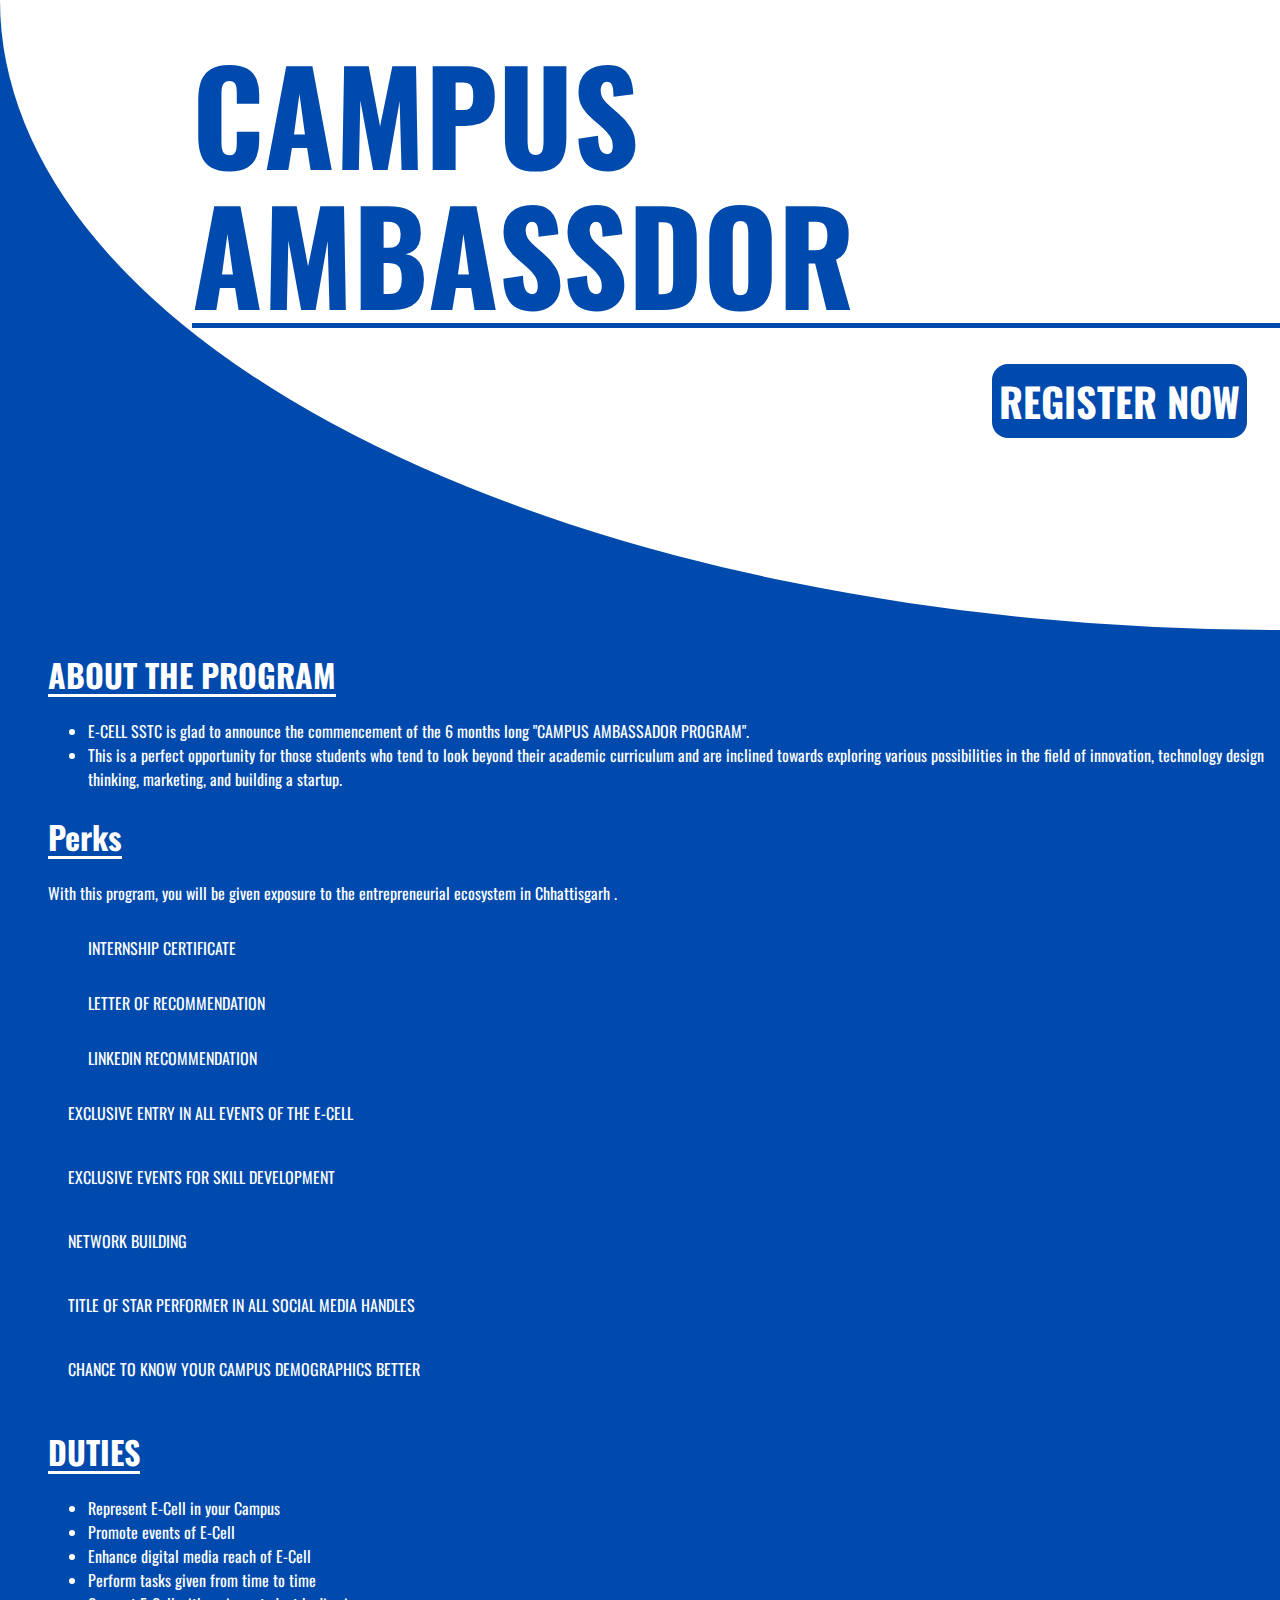
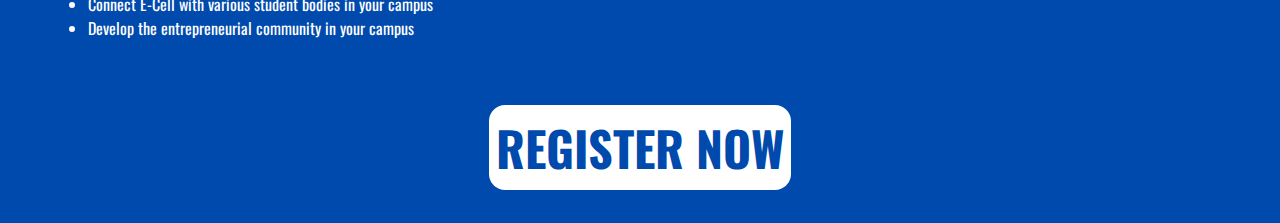
==== src/campus-ambassador.html @ c3c90e22 "icons added" ====
<!DOCTYPE html>
<html lang="en">
<head>
    <meta charset="UTF-8">
    <meta name="viewport" content="width=device-width, initial-scale=1.0">
    <title>Campus-Ambassador-Program</title>
        <link rel="stylesheet" href="../css/campus_ambassodor.css">

        <!-- <link rel="stylesheet" href="../css/footer_new.css"> -->
</head>
<body>
    <div class="quarter-circle-top-right">
        <div>
            <h1 class="top"><span class="underline">CAMPUS AMBASSDOR</span></h1>
            <a href="https://forms.gle/tTrE9z2wY2RR2bG89"><h2><span class="register-background"> REGISTER NOW </span></h2></a>
        </div>
        <!-- <img src="../images/logo.jpg" alt=""> -->
    </div>
    <div class="whole-content">
        <div class="about-prog-duties">
            <h1><span class="underline">ABOUT THE PROGRAM</span></h1>
            <ul>
                <li>E-CELL SSTC is glad to announce the commencement of the 6 months long "CAMPUS AMBASSADOR PROGRAM".</li>
                <li>This is a perfect opportunity for those students who tend to look beyond their academic curriculum and are inclined
                towards exploring various possibilities in the field of innovation, technology design thinking, marketing, and building
                a startup.</li>
            </ul>
        </div>
        <div class="perks">
            <h1><span class="underline">Perks</span></h1>
            <div>With this program, you will be given exposure to the entrepreneurial ecosystem in Chhattisgarh .</div>
            <ul>
                <li class="inline">
                    <div><img class="ca-logo" src="../images/CA Page/certificate.png" alt=""></div>
                    <div class="perk-about">INTERNSHIP CERTIFICATE</div>
                </li>
                <li class="inline">
                    <div><img class="ca-logo" src="../images/CA Page/LOR.png" alt=""></div>
                    <div class="perk-about">LETTER OF RECOMMENDATION</div>
                </li>
                <li class="inline">
                    <div><img class="ca-logo" src="../images/CA Page/Linkedin icon.png" alt=""></div>
                    <div class="perk-about">LINKEDIN RECOMMENDATION</div>
                </li>
                <li class="inline">
                    <img class="ca-logo" src="../images/CA Page/certificate.png" alt="">
                    <div class="perk-about">EXCLUSIVE ENTRY IN ALL EVENTS OF THE E-CELL</div>
                </li>
                <li class="inline">
                    <img class="ca-logo" src="../images/CA Page/skills.png" alt="">
                    <div class="perk-about">EXCLUSIVE EVENTS FOR SKILL DEVELOPMENT</div>
                </li>
                <li class="inline">
                    <img class="ca-logo" src="../images/CA Page/networking.png" alt="">
                    <div class="perk-about">NETWORK BUILDING</div>
                </li>
                <li class="inline">
                    <img class="ca-logo" src="../images/CA Page/Star performer.png" alt="">
                    <div class="perk-about">TITLE OF STAR PERFORMER IN ALL SOCIAL MEDIA HANDLES</div>
                </li>
                <li class="inline">
                    <img class="ca-logo" src="../images/CA Page/certificate.png" alt="">
                    <div class="perk-about">CHANCE TO KNOW YOUR CAMPUS DEMOGRAPHICS BETTER</div>
                </li>
            </ul>
        </div>
        <div class="about-prog-duties">
            <h1><span class="underline">DUTIES</span></h1>
            <ul>
                <li>Represent E-Cell in your Campus</li>
                <li>Promote events of E-Cell</li>
                <li>Enhance digital media reach of E-Cell</li>
                <li>Perform tasks given from time to time</li>
                <li>Connect E-Cell with various student bodies in your campus</li>
                <li>Develop the entrepreneurial community in your campus</li>
            </ul>
        </div>
    </div>
    <div id="camp-amb"><a href="https://forms.gle/tTrE9z2wY2RR2bG89">
        <h2><span class="register-background_2"> REGISTER NOW </span></h2>
    </a></div>
    <!-- <div class="align-form"><iframe
        src="https://docs.google.com/forms/d/e/1FAIpQLSdpk85wEo2HJFTF05UmW3_ZLg6EIEZOmqY6h5S5PCM70rGMUg/viewform?embedded=true"
        width="1435" height="1880" frameborder="0" marginheight="0" marginwidth="0">Loading…</iframe></div> -->
</body>
</html>
---- css/campus_ambassodor.css ----
@import url('https://fonts.googleapis.com/css2?family=Oswald&display=swap');

body{
  background-color: #004aad;/*changes*/
  margin:0;
  font-family: 'Oswald', sans-serif;
}
/* campus ambassador code starts here  */

.whole-content{
    margin-left: 3rem;
    color: white;
}
.top{
    margin-top: -3rem;
    /* padding-top: -10px; */
    font-size: 8rem;
    color: #004aad;
    text-decoration: underline;
}
.underline{
    border-bottom: 5px solid currentColor;
    display: inline-block;
    line-height: 1.1;
}
.quarter-circle-top-right div{
    line-height: 4rem;
}
.quarter-circle-top-right a{
    text-decoration: none;
}
.quarter-circle-top-right .register-background{
    border-radius: 1rem;
    background: #004aad;
    padding: 7px;
}
.register-background_2{
    border-radius: 1rem;
    background: white;
    color: #004aad;
    padding: 7px;    
}
/* .quarter-circle-top-right img{
    padding-left: 68%;
} */
.quarter-circle-top-right h2{
    margin-top: -2.8rem;
    padding-left: 50rem;
    font-size: 40px;
    color: white;
}

.quarter-circle-top-right{
    padding-top: 7%;
     padding-left: 15%;
     width: auto;
     height: 540px;
     background: #004aad;
     border-radius: 0 0 100px;
     -moz-border-radius: 0 0 0 50%;
     -webkit-border-radius: 0 0 0 100%;
     background-color: white;
}
.perks ul{
    list-style-type: none;
    line-height: 55px;
}
.circle{
  height: 3.2rem;
  width: 3.2rem;
  background-color: white;
  border-radius: 50%;
  margin-left: -35px;
  margin-right: 10px;
}
.inline{
    display: flex;
}
.about-prog-duties .underline{
    border-bottom: 3.5px solid white;
    padding: 0 0 2px;
}
.perks .underline{
    border-bottom: 3.5px solid white;
    padding: 0 0 2px;
}

#scroll{
    overflow-y: scroll;
    scroll-behavior: smooth;
}
#camp-amb{
    /* text-decoration: underline; */
    text-align: center;
    color: white;
    padding-top: 1rem;
    text-align: center;
}
#camp-amb h2{
    font-size: 3rem;
}
#camp-amb a{
    text-decoration: none;
}
.ca-logo{
    height: 4em;
    width: auto;
    margin-left: -40px;
    margin-right: 20px;
}




/* MOBILE VIEW */

@media only screen and (max-width: 600px){
    .whole-content{
    margin-left: 1rem;
    color: white;
    font-size: .5rem;
}
.top{
    margin-top: -2rem;
    /* padding-top: -10px; */
    font-size: 2.3rem;
    color: #004aad;
    text-decoration: underline;
}
.circle{
  height: 1.5rem;
  width: 1.5rem;
  background-color: white;
  border-radius: 50%;
  /* margin-left: -4rem; */
  margin-top: 2em;
}
.quarter-circle-top-right{
    padding-top: 7%;
    padding-left: 15%;
    max-width: auto;
    width: auto;
    height: 10rem;
    background: #004aad;
    border-radius: 0 0 100px;
    -moz-border-radius: 0 0 0 50%;
    -webkit-border-radius: 0 0 0 100%;
    background-color: white;
}
.quarter-circle-top-right h2{
    margin-top: -2.8rem;
    padding-left: 13.5rem;
    font-size: .8rem;
    color: white;
}
.quarter-circle-top-right .register-background{
    border-radius: .6rem;
    background: #004aad;
    padding: 7px;
}
.quarter-circle-top-right div{
    line-height: 5rem;
}

.perks ul{
    list-style-type: none;
    line-height: 30px;
}
.perk-about{
    margin-top: 13px;
}
#camp-amb h2{
    font-size: 1rem;
}
}

/* Campus Ambassador code ends here */
---- css/footer_new.css ----
@import url('https://fonts.googleapis.com/css2?family=Josefin+Sans:wght@500&family=Montserrat:wght@300;600&display=swap');
footer{
    background: #444;
    width: 100%;
    color: #eeeeee;
    z-index: 1000;
  }
  
  .footer-container{
    width: 100%;
    display: flex;
    justify-content: space-between;
    align-items: stretch;
    flex-wrap: nowrap;
  }
  .left-col{
    margin-left: 35px;
    display: flex;
    flex-direction: column;
    flex-wrap: nowrap;
    width: auto;
    justify-content: flex-start;
    align-items: flex-start;
  }
  .logo-content{
    display: flex;
    flex-direction: column;
    flex-wrap: nowrap;
    justify-content: center;
  }
  .left-col .content{
    margin: 10px 0;
  }
  .left-col .content .logo-name{
    font-size: 1.3rem;
    font-family: 'Josefin Sans', Courier, monospace;
    font-weight: 500;
  }
  .left-col .content .logo-name .ecell{
    font-family: 'Montserrat', Courier, monospace;
    font-weight: 600;
  }
  
  .left-col .content .address{
    padding: 10px 0;
    font-family: 'Montserrat', Courier, monospace;
    font-weight: 300;
  }
  .logo{
    width: 80px;
  }
  .contact-link a{
   margin: 20px;
    color: #eee;
    font-size: 1rem;
  }
  .address a{
    color: #eee;
    text-decoration: none;
    font-size: 1.1rem;
  }
  .social-media{
    width: 100%;
    text-align: center;
    margin: 7px 0;
  }
  
  .social-media a{
    color: #fff;
    margin-right: 25px;
    font-size: 1.5rem;
    text-decoration: none;
    transition: .3s linear;
  }
  
  .social-media a:hover{
    color: #f44;
  }
 .right-col{
   width: 40vw;
   overflow: hidden;
   display: flex;
   flex-direction: column;
   align-items: center;
 }
  .right-col h2{
      margin: 10px;
    font-size: 26px;
    width: 100%;
    align-self: flex-start;
    font-family: 'Josefin Sans', Courier, monospace;
    font-weight: 500;
	text-align:center;
  }
  .right-col p{
    width: fit-content;
    align-self: center;
    font-family: 'Montserrat', Courier, monospace;
    font-family: 300;
    margin: 10px;
    font-size: 1rem;
  }
  
  .border{
    width: 100px;
    height: 4px;
    background: #fc5c65;
  }
  
  .newsletter-form{
    display: flex;
    justify-content: center;
    align-items: center;
    flex-wrap: wrap;
  }
  
  .txtb{
    height: 40px;
    font-size: 16px;
    color: #293043;
    background: rgb(238, 238, 238);
    border: none;
    font-weight: 700;
    outline: none;
    border-radius: 30px;
    padding: 0 20px;
  }
  
  .btn{
    height: 40px;
    font-size: 16px;
    color: #f1f1f1;
    background: #fc5c65;
    border: none;
    font-weight: 700;
    outline: none;
    border-radius: 30px;
    cursor: pointer;
    transition: opacity .3s linear;
    margin: 10px;
    padding: 0 20px;
  }
  
  .btn:hover{
    opacity: .7;
  }
 .middle-col .nav-list{
     list-style-type: none;
     padding: 0;
 }
 .middle-col{
   width: 30vw;
   text-align: center;
   margin-top: 0;
   padding-top: 15px;
 }
 .middle-col a{
     display: block;
     text-decoration: none;
     color: #eee;
     font-size: 1.1rem;
     font-family: 'Josefin Sans', Courier, monospace;
     margin: 15px 0; 
 }
 .middle-col a:hover span{
   background-color: rgba(255,255,255,0.1);
   width: max-content;
   padding: 3%;
 }
 .middle-col p{
	 margin-top:0;
   font-size: 1.5rem;
   font-family: 'Montserrat', Courier, monospace;
   font-weight: 600;
 }

.footer-bottom{
  text-align: center;
  width: 100%;
  background: #383838;
  color: #808080;
  font-size: 1.1rem;
}
.footer-bottom p{
	margin:0;
}
.footer-bottom p a{
    color: #808080;
    text-decoration: none;
}
.footer-bottom p:hover a{
    color: #f44;
}
#contact-us p{
	color: #fff;
}
#contact-us #contact-form-link p{
	font-family:"Josefin Sans";
	font-size: 2rem;
	
}
#contact-form-link{
	text-decoration:none;
}
#contact-us #contact-form-link p i{
	margin-right: 5px;
}
#contact-us:hover p {
	color: #f44;
}
  
  @media screen and (max-width:960px) {
   
    .right-col{
      width: 100%; 
    }
    .middle-col{
      width: 100%;
    }
    .left-col{
      width: 100%;
      
    }
  }
  
  
  @media screen and (max-width:700px){
    .logo-content{
      flex-direction: column;
      justify-content: center;
      align-items: center;
    }
    .footer-container{
      flex-wrap: wrap-reverse;
    }
    .left-col{
      text-align: center;
	  align-items:center;
	  margin-left:0;
    }
      .left-col .logo-name{
        font-size: 25px;
      }
  }
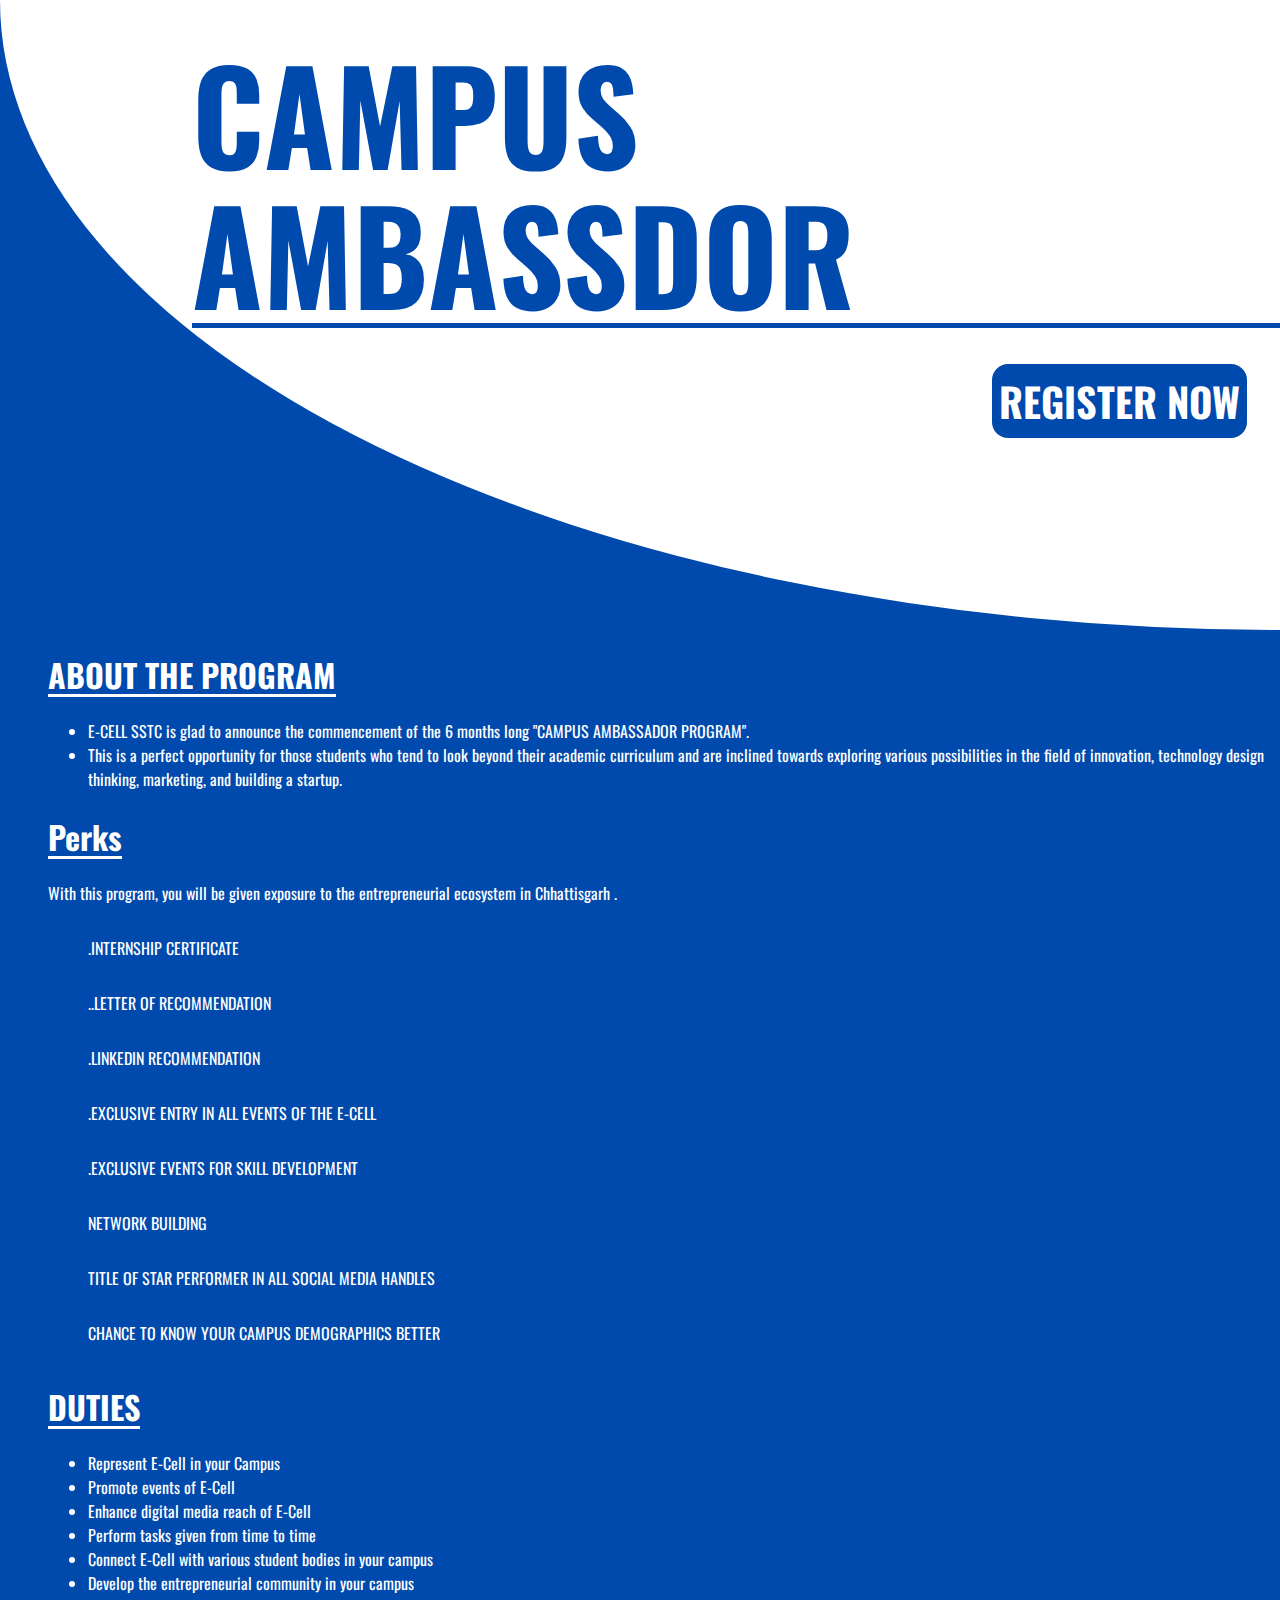
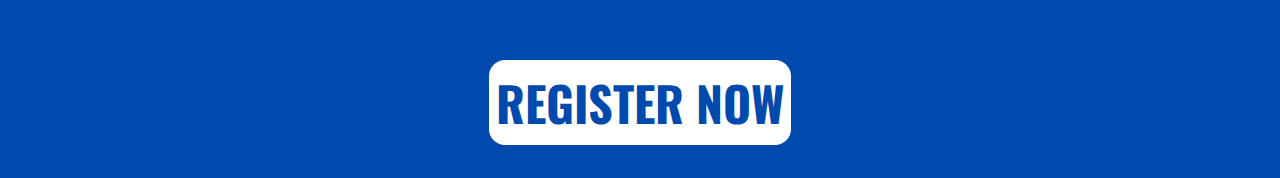
==== commit d0da4313: "CA section added in homepage" ====
--- a/src/campus-ambassador.html
+++ b/src/campus-ambassador.html
@@ -32,34 +32,34 @@
             <ul>
                 <li class="inline">
                     <div><img class="ca-logo" src="../images/CA Page/certificate.png" alt=""></div>
-                    <div class="perk-about">INTERNSHIP CERTIFICATE</div>
+                    <div class="perk-about"><span class="space">.</span>INTERNSHIP CERTIFICATE</div>
                 </li>
                 <li class="inline">
                     <div><img class="ca-logo" src="../images/CA Page/LOR.png" alt=""></div>
-                    <div class="perk-about">LETTER OF RECOMMENDATION</div>
+                    <div class="perk-about"><span class="space">..</span>LETTER OF RECOMMENDATION</div>
                 </li>
                 <li class="inline">
                     <div><img class="ca-logo" src="../images/CA Page/Linkedin icon.png" alt=""></div>
-                    <div class="perk-about">LINKEDIN RECOMMENDATION</div>
+                    <div class="perk-about"><span class="space">.</span>LINKEDIN RECOMMENDATION</div>
                 </li>
                 <li class="inline">
-                    <img class="ca-logo" src="../images/CA Page/certificate.png" alt="">
-                    <div class="perk-about">EXCLUSIVE ENTRY IN ALL EVENTS OF THE E-CELL</div>
+                    <div><img class="ca-logo" src="../images/CA Page/exclusive events.png" alt=""></div>
+                    <div class="perk-about"><span class="space">.</span>EXCLUSIVE ENTRY IN ALL EVENTS OF THE E-CELL</div>
                 </li>
                 <li class="inline">
-                    <img class="ca-logo" src="../images/CA Page/skills.png" alt="">
-                    <div class="perk-about">EXCLUSIVE EVENTS FOR SKILL DEVELOPMENT</div>
+                    <div><img class="ca-logo" src="../images/CA Page/skills.png" alt=""></div>
+                    <div class="perk-about"><span class="space">.</span>EXCLUSIVE EVENTS FOR SKILL DEVELOPMENT</div>
                 </li>
                 <li class="inline">
-                    <img class="ca-logo" src="../images/CA Page/networking.png" alt="">
+                    <div><img class="ca-logo big-img" src="../images/CA Page/networking.png" alt=""></div>
                     <div class="perk-about">NETWORK BUILDING</div>
                 </li>
                 <li class="inline">
-                    <img class="ca-logo" src="../images/CA Page/Star performer.png" alt="">
+                    <div><img class="ca-logo big-img" src="../images/CA Page/Star performer.png" alt=""></div>
                     <div class="perk-about">TITLE OF STAR PERFORMER IN ALL SOCIAL MEDIA HANDLES</div>
                 </li>
                 <li class="inline">
-                    <img class="ca-logo" src="../images/CA Page/certificate.png" alt="">
+                    <div><img class="ca-logo" src="../images/CA Page/campus demographics.png" alt=""></div>
                     <div class="perk-about">CHANCE TO KNOW YOUR CAMPUS DEMOGRAPHICS BETTER</div>
                 </li>
             </ul>
@@ -79,6 +79,7 @@
     <div id="camp-amb"><a href="https://forms.gle/tTrE9z2wY2RR2bG89">
         <h2><span class="register-background_2"> REGISTER NOW </span></h2>
     </a></div>
+
     <!-- <div class="align-form"><iframe
         src="https://docs.google.com/forms/d/e/1FAIpQLSdpk85wEo2HJFTF05UmW3_ZLg6EIEZOmqY6h5S5PCM70rGMUg/viewform?embedded=true"
         width="1435" height="1880" frameborder="0" marginheight="0" marginwidth="0">Loading…</iframe></div> -->
